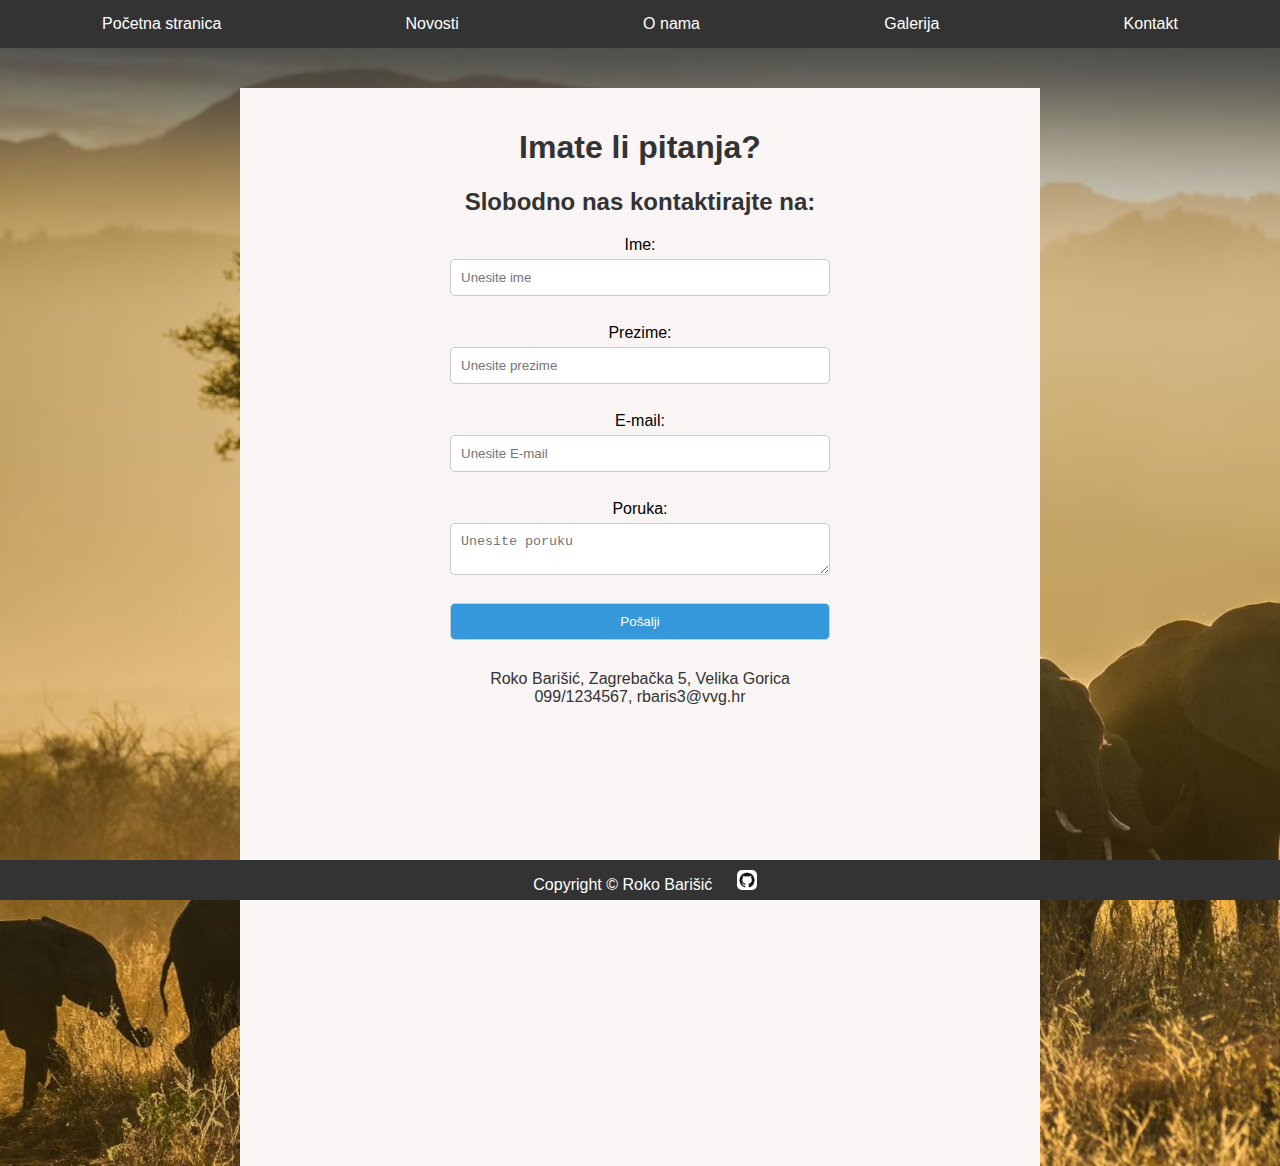
==== kontakt.html @ 55d3d347 "Add files via upload" ====
<!DOCTYPE html>
<html lang="hr">
<head>
    <meta charset="UTF-8">
    <meta name="viewport" content="width=device-width, initial-scale=1">
    <title>WildPlanet Explorer</title>
    <link rel="stylesheet" href="styles.css">
    <link rel="shortcut icon" type="images/png" href="images/logo.ico">
    <meta http-equiv="content-type" content="text/html; charset=UTF-8">
    <meta name="author" content="Roko Barišić">
    <meta name="viewport" content="width=device-width, initial-scale=1">
    <meta name="keywords" content="IT">
</head>

<body>
    <header>
        <nav>
          <a href="index.html">Početna stranica</a>
          <a href="novosti.html">Novosti</a>
          <a href="onama.html">O nama</a>
          <a href="galerija.html">Galerija</a>
          <a href="kontakt.html">Kontakt</a>
        </nav>
    </header>

    <div class="contact-container">
        <div>
          <div>
            <h1>Imate li pitanja?</h1>
          </div>
          <div>
            <h2>Slobodno nas kontaktirajte na:</h2>
          </div>
          <form action="process_form.php" method="post">
            <label for="ime">Ime:</label>
            <input type="text" name="ime" required placeholder="Unesite ime">
            <br>
            <label for="prezime">Prezime:</label>
            <input type="text" name="prezime" required placeholder="Unesite prezime">
            <br>
            <label for="email">E-mail:</label>
            <input type="email" name="email" required placeholder="Unesite E-mail">
            <br>
            <label for="poruka">Poruka:</label>
            <textarea name="poruka" required placeholder="Unesite poruku"></textarea>
            <br>
            <input type="submit" value="Pošalji">
          </form>
          <div class="contact-info">
            <p>Roko Barišić, Zagrebačka 5, Velika Gorica<br>099/1234567, rbaris3@vvg.hr</p>
          </div>
          <iframe src="https://www.google.com/maps/embed?pb=!1m14!1m8!1m3!1d22287.22446200521!2d16.0749011!3d45.7129816!3m2!1i1024!2i768!4f13.1!3m3!1m2!1s0x47667e543ebb2c65%3A0xe159703d90972cf3!2sVeleu%C4%8Dili%C5%A1te%20Velika%20Gorica!5e0!3m2!1shr!2shr" width="600" height="450" style="border:0;" allowfullscreen="" loading="lazy" referrerpolicy="no-referrer-when-downgrade"></iframe>
        </div>
      </div>

      <footer>
        <p>Copyright © Roko Barišić
          <a href="https://github.com/rbarisic99/projekt" target="_blank" rel="noopener noreferrer">
            <img src="images/GitHub.png" alt="GitHub"></a>
        </p>
      </footer>
</body>
</html>
---- styles.css ----
body {
  background-image: url('./images/pozadina.png');
  background-size: cover;
  background-position: center;
  background-repeat: no-repeat;
  margin: 0;
  font-family: 'Calibri', sans-serif;
  color: #333;
  min-height: 100vh;
}

header {
  background-color: #333;
  padding: 10px;
}

nav {
  display: flex;
  justify-content: space-around;
}

nav a {
  color: #fff;
  text-decoration: none;
  padding: 5px 10px;
  border-radius: 5px;
  transition: background-color 0.3s;
}

nav a:hover {
  background-color: #555;
}
footer {
  background-color: #333;
  padding: 10px;
  text-align: center;
  color: #fff;
  position: fixed;
  bottom: 0;
  width: 100%;
  height: 20px;
}

.footer-novosti{
  position: relative;
}

footer h3 {
  margin-bottom: 10px;
}

footer a {
  display: inline-block;
  margin: 0 10px;
  text-decoration: none;
  color: #fff;
}

footer a img {
  width: 20px;
  height: 20px;
  border-radius: 5px;
  transition: opacity 0.3s;
}

footer a:hover img {
  opacity: 0.8;
}

footer p {
  margin: 0; 
  line-height: 30px; 
}

footer a:last-child img {
  margin-left: 10px;
}

.input-container {
  width: 50%;
}

.main-section {
  text-align: center;
  /*padding: 40px;*/
}

.content-container {
  max-width: 800px;
  margin: 0 auto;  
}

.title {
  color: #333;
}

.subtitle {
  color: #555;
}

.description {
  color: #777;
  line-height: 1.6;
}

.image-container {
  margin: 20px 0;
}

.image-container img {
  max-width: 100%;
}

.subscription {
  display: flex;
  margin-top: 20px;
  margin-left: 18%;
}

.email-input {
  width: 70%;
  padding: 10px;
  border: 1px solid #ccc;
  border-radius: 5px;
}

.subscribe-btn {
  width: 30%;
  background-color: #3498db;
  color: #fff;
  padding: 10px;
  cursor: pointer;
  border-radius: 5px;
  transition: background-color 0.3s;
}

.subscribe-btn:hover {
  background-color: #2980b9;
}

.contact-container {
  background-color: rgb(249, 245, 245);
  max-width: 800px;
  margin: 0 auto;
  padding: 20px;
  box-sizing: border-box;
  text-align: center;
  margin-top: 40px;
}

h1, h2 {
  color: #333;
}

form {
  margin-top: 20px;
  display: flex;
  flex-direction: column;
  align-items: center;
}

label {
  margin-bottom: 5px;
  color: black;
}

input, textarea {
  width: 50%;
  padding: 10px;
  margin-bottom: 10px;
  box-sizing: border-box;
  border: 1px solid #ccc;
  border-radius: 5px;
}

input[type="submit"] {
  background-color: #3498db;
  color: #fff;
  cursor: pointer;
  transition: background-color 0.3s;
}

input[type="submit"]:hover {
  background-color: #2980b9;
}

.contact-info {
  margin-top: 20px;
}

iframe {
  width: 100%;
  height: 400px;
  border: 0;
  margin-top: 20px;
}

.about-container {
  height: auto;
  max-width: 800px;
  margin: 0 auto;
  padding: 40px;
  background-color: #fff;
  border-radius: 5px;
  box-shadow: 0 0 10px rgba(0, 0, 0, 0.1);
  text-align: center;
  margin-top: 40px;
}

.image-gallery {
  display: flex;
  flex-wrap: wrap;
  justify-content: space-around;
  padding: 20px;
  margin-top: 40px;
}

.image-item {
  box-sizing: border-box;
  margin: 10px;
  padding: 10px;
  background-color: #fff;
  border-radius: 5px;
  text-align: center;
  transition: box-shadow 0.3s;
  font-family: 'Calibri', sans-serif;
}

.image-item:hover {
  box-shadow: 0 0 10px rgba(0, 0, 0, 0.2);
}

.destination-container {
  max-width: 800px;
  margin: 0 auto;
  padding: 20px;
  background-color: #fff;
  border-radius: 10px;
  box-shadow: 0 0 10px rgba(0, 0, 0, 0.1);
  margin-top: 20px;
  margin-top: 40px;
}

.destination-container hr {
  border: 1px solid #ddd;
  margin-top: 20px;
}

.destination-item {
  margin-top: 20px;
}

.destination-item img {
  max-width: 100%;
  height: auto;
  border-radius: 8px;
}

.destination-item h2 {
  color: #555;
  margin-top: 10px;
}

.destination-item p {
  color: #777;
  line-height: 1.6;
}

.destination-item time {
  color: #999;
}

.destination-item a {
  color: lightskyblue;
  text-decoration: none;
}

.destination-item a:hover {
  text-decoration: underline;
}

.content-container {
  height: auto;
  max-width: 800px;
  margin: 0 auto;
  padding: 40px;
  background-color: #fff;
  border-radius: 5px;
  box-shadow: 0 0 10px rgba(0, 0, 0, 0.1);
  text-align: center;
  margin-top: 40px;
}

.content-container h1 {
  color: #333;
}

.content-container h3 {
  color: #555;
}

.content-container figure {
  margin: 20px 0;
}

.content-container img {
  max-width: 100%;
  border-radius: 5px;
  box-shadow: 0 0 5px rgba(0, 0, 0, 0.1);
}

.content-container figcaption {
  margin-top: 10px;
  color: #777;
}

.content-container p {
  color: #777;
  line-height: 1.6;
  text-align: justify;

}

.content-container a {
  color: lightskyblue;
  text-decoration: none;
}

.content-container a:hover {
  text-decoration: underline;
}

.about-container p {
  color: #777;
  line-height: 1.6;
  text-align: justify;
}
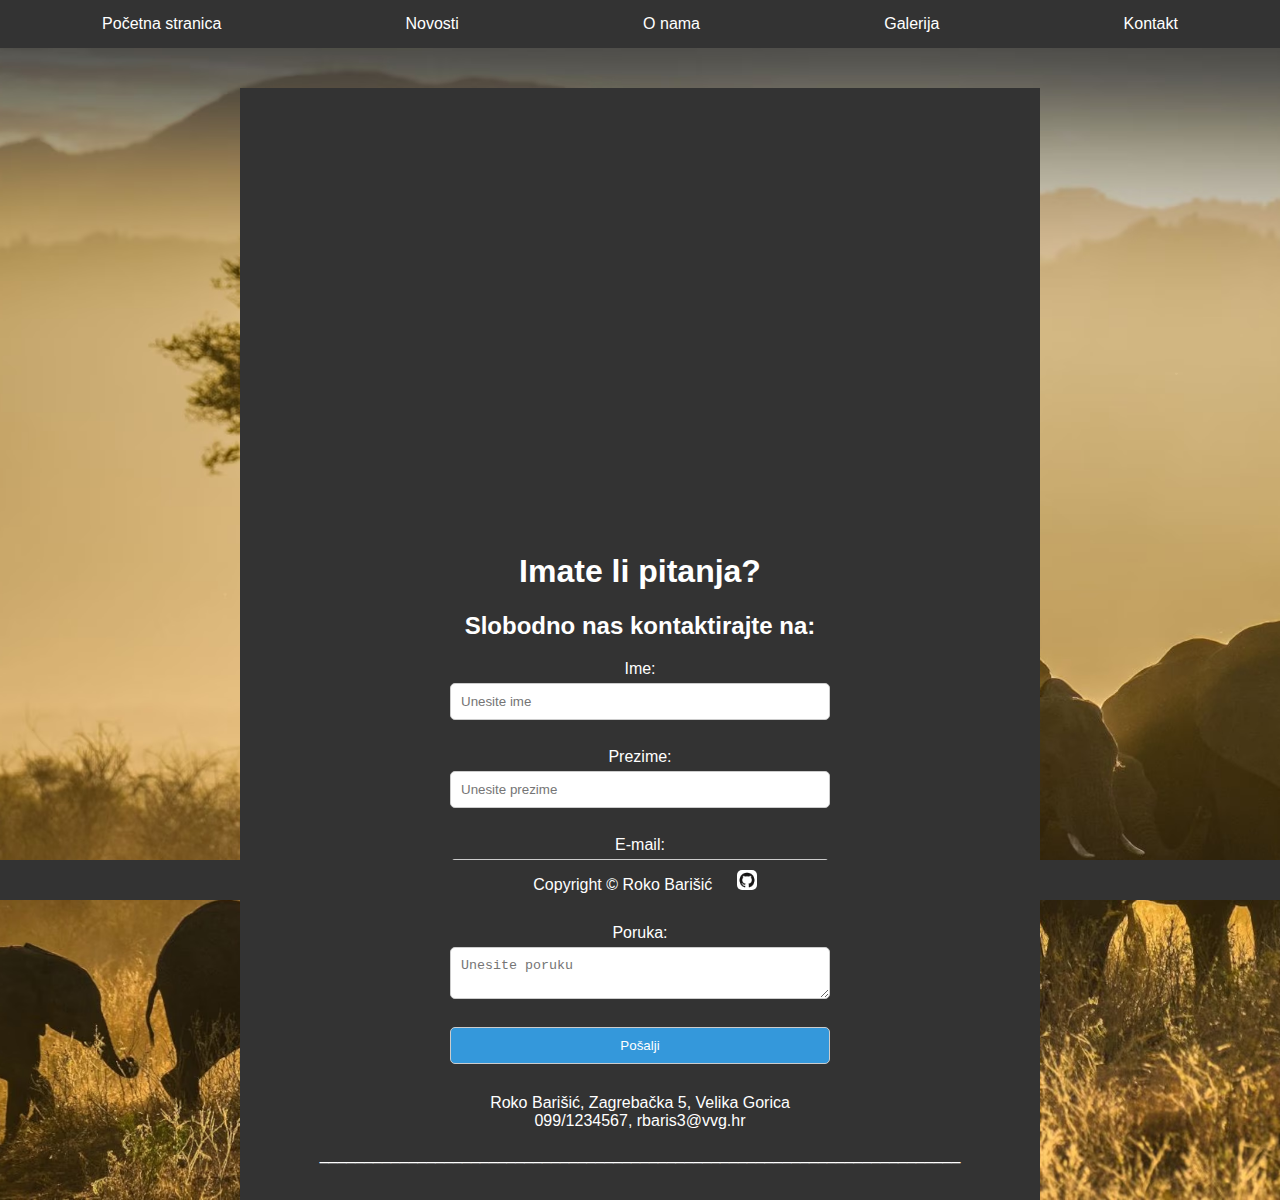
==== commit 78da0aa5: "Update kontakt.html" ====
--- a/kontakt.html
+++ b/kontakt.html
@@ -25,6 +25,7 @@
 
     <div class="contact-container">
         <div>
+          <iframe src="https://www.google.com/maps/embed?pb=!1m14!1m8!1m3!1d22287.22446200521!2d16.0749011!3d45.7129816!3m2!1i1024!2i768!4f13.1!3m3!1m2!1s0x47667e543ebb2c65%3A0xe159703d90972cf3!2sVeleu%C4%8Dili%C5%A1te%20Velika%20Gorica!5e0!3m2!1shr!2shr" width="600" height="450" style="border:0;" allowfullscreen="" loading="lazy" referrerpolicy="no-referrer-when-downgrade"></iframe>
           <div>
             <h1>Imate li pitanja?</h1>
           </div>
@@ -48,8 +49,8 @@
           </form>
           <div class="contact-info">
             <p>Roko Barišić, Zagrebačka 5, Velika Gorica<br>099/1234567, rbaris3@vvg.hr</p>
+            <p>________________________________________________________________________ </p>
           </div>
-          <iframe src="https://www.google.com/maps/embed?pb=!1m14!1m8!1m3!1d22287.22446200521!2d16.0749011!3d45.7129816!3m2!1i1024!2i768!4f13.1!3m3!1m2!1s0x47667e543ebb2c65%3A0xe159703d90972cf3!2sVeleu%C4%8Dili%C5%A1te%20Velika%20Gorica!5e0!3m2!1shr!2shr" width="600" height="450" style="border:0;" allowfullscreen="" loading="lazy" referrerpolicy="no-referrer-when-downgrade"></iframe>
         </div>
       </div>
 
--- a/styles.css
+++ b/styles.css
@@ -30,6 +30,7 @@
 nav a:hover {
   background-color: #555;
 }
+
 footer {
   background-color: #333;
   padding: 10px;
@@ -41,7 +42,7 @@
   height: 20px;
 }
 
-.footer-novosti{
+.footer-novosti {
   position: relative;
 }
 
@@ -68,8 +69,8 @@
 }
 
 footer p {
-  margin: 0; 
-  line-height: 30px; 
+  margin: 0;
+  line-height: 30px;
 }
 
 footer a:last-child img {
@@ -82,117 +83,19 @@
 
 .main-section {
   text-align: center;
-  /*padding: 40px;*/
 }
 
 .content-container {
-  max-width: 800px;
-  margin: 0 auto;  
-}
-
-.title {
-  color: #333;
-}
-
-.subtitle {
-  color: #555;
-}
-
-.description {
-  color: #777;
-  line-height: 1.6;
-}
-
-.image-container {
-  margin: 20px 0;
-}
-
-.image-container img {
-  max-width: 100%;
-}
-
-.subscription {
-  display: flex;
-  margin-top: 20px;
-  margin-left: 18%;
-}
-
-.email-input {
-  width: 70%;
-  padding: 10px;
-  border: 1px solid #ccc;
-  border-radius: 5px;
-}
-
-.subscribe-btn {
-  width: 30%;
-  background-color: #3498db;
-  color: #fff;
-  padding: 10px;
-  cursor: pointer;
-  border-radius: 5px;
-  transition: background-color 0.3s;
-}
-
-.subscribe-btn:hover {
-  background-color: #2980b9;
-}
-
-.contact-container {
-  background-color: rgb(249, 245, 245);
+  height: auto;
   max-width: 800px;
   margin: 0 auto;
-  padding: 20px;
-  box-sizing: border-box;
-  text-align: center;
-  margin-top: 40px;
-}
-
-h1, h2 {
-  color: #333;
-}
-
-form {
-  margin-top: 20px;
-  display: flex;
-  flex-direction: column;
-  align-items: center;
-}
-
-label {
-  margin-bottom: 5px;
-  color: black;
-}
-
-input, textarea {
-  width: 50%;
-  padding: 10px;
-  margin-bottom: 10px;
-  box-sizing: border-box;
-  border: 1px solid #ccc;
-  border-radius: 5px;
-}
-
-input[type="submit"] {
-  background-color: #3498db;
-  color: #fff;
-  cursor: pointer;
-  transition: background-color 0.3s;
-}
-
-input[type="submit"]:hover {
-  background-color: #2980b9;
-}
-
-.contact-info {
-  margin-top: 20px;
-}
-
-iframe {
-  width: 100%;
-  height: 400px;
-  border: 0;
-  margin-top: 20px;
+  padding: 40px;
+  background-color: #333; /* Tamna pozadina */
+  border-radius: 5px;
+  box-shadow: 0 0 10px rgba(0, 0, 0, 0.1);
+  text-align: center;
+  margin-top: 40px;
+  color: #fff; /* Bijeli tekst */
 }
 
 .about-container {
@@ -200,11 +103,118 @@
   max-width: 800px;
   margin: 0 auto;
   padding: 40px;
-  background-color: #fff;
+  background-color: #333; /* Tamna pozadina */
   border-radius: 5px;
   box-shadow: 0 0 10px rgba(0, 0, 0, 0.1);
   text-align: center;
   margin-top: 40px;
+  color: #fff; /* Bijeli tekst */
+}
+
+.title {
+  color: #fff;
+}
+
+.subtitle {
+  color: #fff;
+}
+
+.description {
+  color: #fff;
+  line-height: 1.6;
+}
+
+.image-container {
+  margin: 20px 0;
+}
+
+.image-container img {
+  max-width: 100%;
+}
+
+.subscription {
+  display: flex;
+  margin-top: 20px;
+  margin-left: 18%;
+}
+
+.email-input {
+  width: 70%;
+  padding: 10px;
+  border: 1px solid #ccc;
+  border-radius: 5px;
+}
+
+.subscribe-btn {
+  width: 30%;
+  background-color: #3498db;
+  color: #fff;
+  padding: 10px;
+  cursor: pointer;
+  border-radius: 5px;
+  transition: background-color 0.3s;
+}
+
+.subscribe-btn:hover {
+  background-color: #2980b9;
+}
+
+.contact-container {
+  background-color: #333; /* Tamna pozadina */
+  max-width: 800px;
+  margin: 0 auto;
+  padding: 20px;
+  box-sizing: border-box;
+  text-align: center;
+  margin-top: 40px;
+  color: #fff; /* Bijeli tekst */
+}
+
+h1, h2 {
+  color: #fff;
+}
+
+form {
+  margin-top: 20px;
+  display: flex;
+  flex-direction: column;
+  align-items: center;
+}
+
+label {
+  margin-bottom: 5px;
+  color: #fff;
+}
+
+input, textarea {
+  width: 50%;
+  padding: 10px;
+  margin-bottom: 10px;
+  box-sizing: border-box;
+  border: 1px solid #ccc;
+  border-radius: 5px;
+}
+
+input[type="submit"] {
+  background-color: #3498db;
+  color: #fff;
+  cursor: pointer;
+  transition: background-color 0.3s;
+}
+
+input[type="submit"]:hover {
+  background-color: #2980b9;
+}
+
+.contact-info {
+  margin-top: 20px;
+}
+
+iframe {
+  width: 100%;
+  height: 400px;
+  border: 0;
+  margin-top: 20px;
 }
 
 .image-gallery {
@@ -219,11 +229,12 @@
   box-sizing: border-box;
   margin: 10px;
   padding: 10px;
-  background-color: #fff;
+  background-color: #333; /* Tamna pozadina */
   border-radius: 5px;
   text-align: center;
   transition: box-shadow 0.3s;
   font-family: 'Calibri', sans-serif;
+  color: #fff; /* Bijeli tekst */
 }
 
 .image-item:hover {
@@ -234,11 +245,11 @@
   max-width: 800px;
   margin: 0 auto;
   padding: 20px;
-  background-color: #fff;
+  background-color: #333; /* Tamna pozadina */
   border-radius: 10px;
   box-shadow: 0 0 10px rgba(0, 0, 0, 0.1);
-  margin-top: 20px;
-  margin-top: 40px;
+  margin-top: 40px;
+  color: #fff; /* Bijeli tekst */
 }
 
 .destination-container hr {
@@ -257,12 +268,11 @@
 }
 
 .destination-item h2 {
-  color: #555;
-  margin-top: 10px;
+  color: #fff;
 }
 
 .destination-item p {
-  color: #777;
+  color: #fff;
   line-height: 1.6;
 }
 
@@ -279,24 +289,12 @@
   text-decoration: underline;
 }
 
-.content-container {
-  height: auto;
-  max-width: 800px;
-  margin: 0 auto;
-  padding: 40px;
-  background-color: #fff;
-  border-radius: 5px;
-  box-shadow: 0 0 10px rgba(0, 0, 0, 0.1);
-  text-align: center;
-  margin-top: 40px;
-}
-
 .content-container h1 {
-  color: #333;
+  color: #fff;
 }
 
 .content-container h3 {
-  color: #555;
+  color: #fff;
 }
 
 .content-container figure {
@@ -311,14 +309,13 @@
 
 .content-container figcaption {
   margin-top: 10px;
-  color: #777;
+  color: #fff;
 }
 
 .content-container p {
-  color: #777;
+  color: #fff;
   line-height: 1.6;
   text-align: justify;
-
 }
 
 .content-container a {
@@ -331,7 +328,7 @@
 }
 
 .about-container p {
-  color: #777;
+  color: #fff;
   line-height: 1.6;
   text-align: justify;
-}+}
